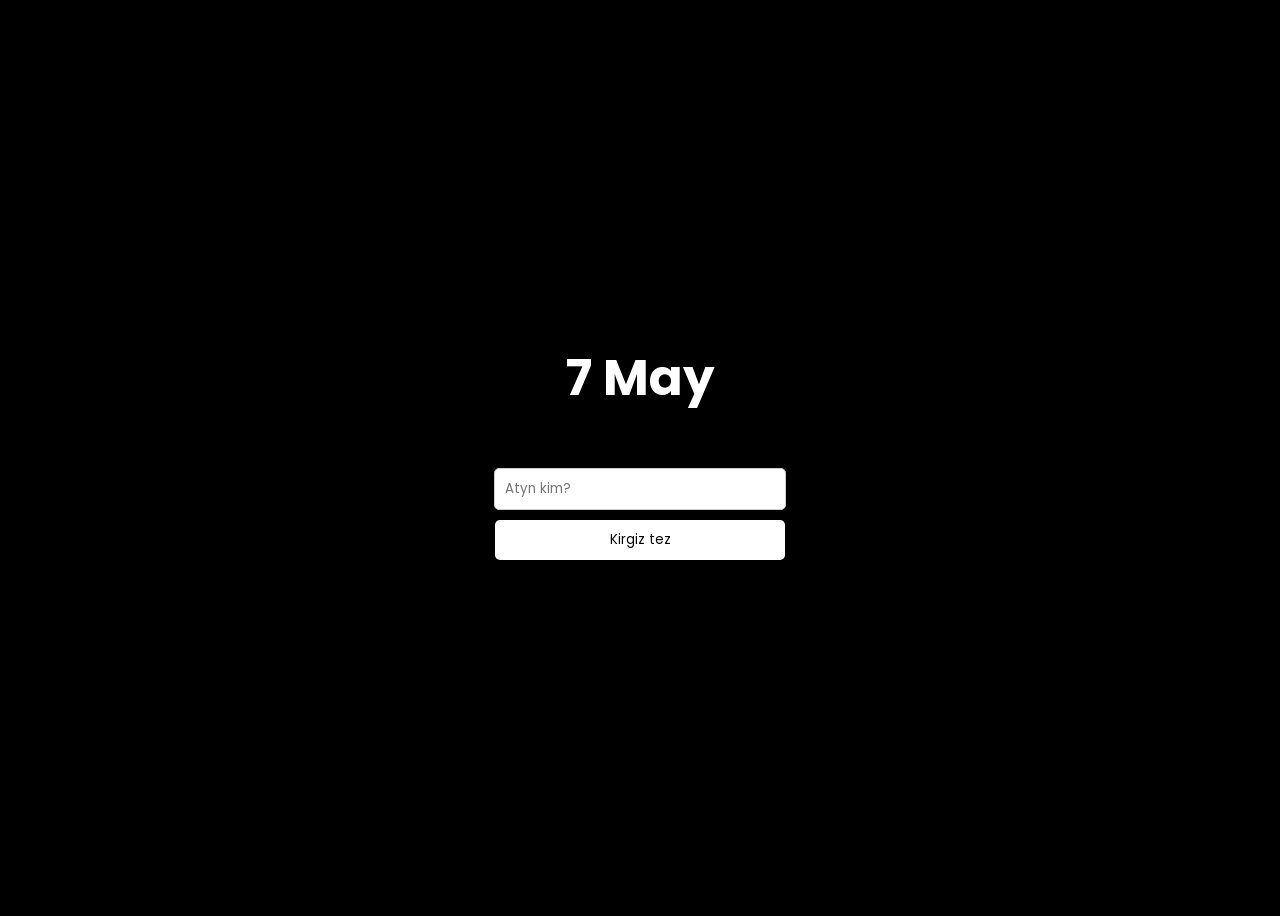
==== index.html @ 554ed7a1 "Add files via upload" ====
<!DOCTYPE html>
<html lang="en">
<head>
    <meta charset="UTF-8">
    <meta name="viewport" content="width=device-width, initial-scale=1.0">
    <link rel="stylesheet" href="style.css">
    <script src="https://cdnjs.cloudflare.com/ajax/libs/gsap/3.5.1/gsap.min.js"></script>
    <title>7 мамыр</title>
</head>
<body>
    <div class="login-container">
        <h2>7 May</h2>
        <form id="loginForm">
            <input type="text" id="username" placeholder="Atyn kim?" required>
            <button type="submit">Kirgiz tez</button>
        </form>
        <p id="errorMessage" style="color: red;"></p>
    </div>

    <script>
        document.getElementById("loginForm").addEventListener("submit", function(event) {
        event.preventDefault(); 
        let username = document.getElementById("username").value.trim(); // Remove spaces
        
        // List of valid names and their respective pages
        let users = {
            "Алихан": "alikhan.html",
            "Айхан": "aikhan.html",
            "Бейбарыс": "bib.html",
            "Ержалғас": "erj.html",
            "Берік": "ber.html",
            "Нурбек": "nur.html",
            "Заңғар": "zan.html",
            "Бахтияр": "baha.html",
            "Нұрсұлтан": "nurs.html",
            "Бименде": "bim.html",
            "Нұрболат": "nurb.html"
            "Сұлтан": "sult.html",
            "Арымбай Дидар": "did.html",
            "Тимур": "tim.html",
            "Жарылқасын": "jar.html",
            "Базарбай": "baz.html",
            "Мухитов Дидар": "dida.html",
            "Суиндик": "sui.html",
        };

        // Redirect if the name exists in the list
        if (users[username]) {
            window.location.href = users[username];
        } else {
            document.getElementById("errorMessage").textContent = "Атынды дұрыс жазшиш";
        }
        });

        gsap.from('.login-container', {opacity: 0, duration: 1, delay:1, y: 30});
    </script>
</body>
</html>
---- style.css ----
@import url('https://fonts.googleapis.com/css2?family=Poppins:wght@400;500;600&display=swap');
body {
    font-family: 'Poppins', sans-serif;
    background-color: #000000;
    display: flex;
    justify-content: center;
    align-items: center;
    height: 100vh;
}
.login-container {
    background: black;
    color: white;
    padding: 20px;
    border-radius: 8px;
    box-shadow: 0 0 10px rgba(0, 0, 0, 0.1);
    width: 300px;
    text-align: center;
}
input {
    width: 90%;
    padding: 10px;
    margin: 10px 0;
    border: 1px solid #ccc;
    border-radius: 5px;
    font-family: 'Poppins', sans-serif;;
}
button {
    width: 290px;
    font-family: 'Poppins', sans-serif;;
    padding: 10px;
    background-color: white;
    color: black;
    border: none;
    border-radius: 5px;
    cursor: pointer;
}
button:hover {
    background-color: #ccc;
}
h2{
    font-size: 50px;
    margin-left: 0px;
    margin-top: 1px;
}
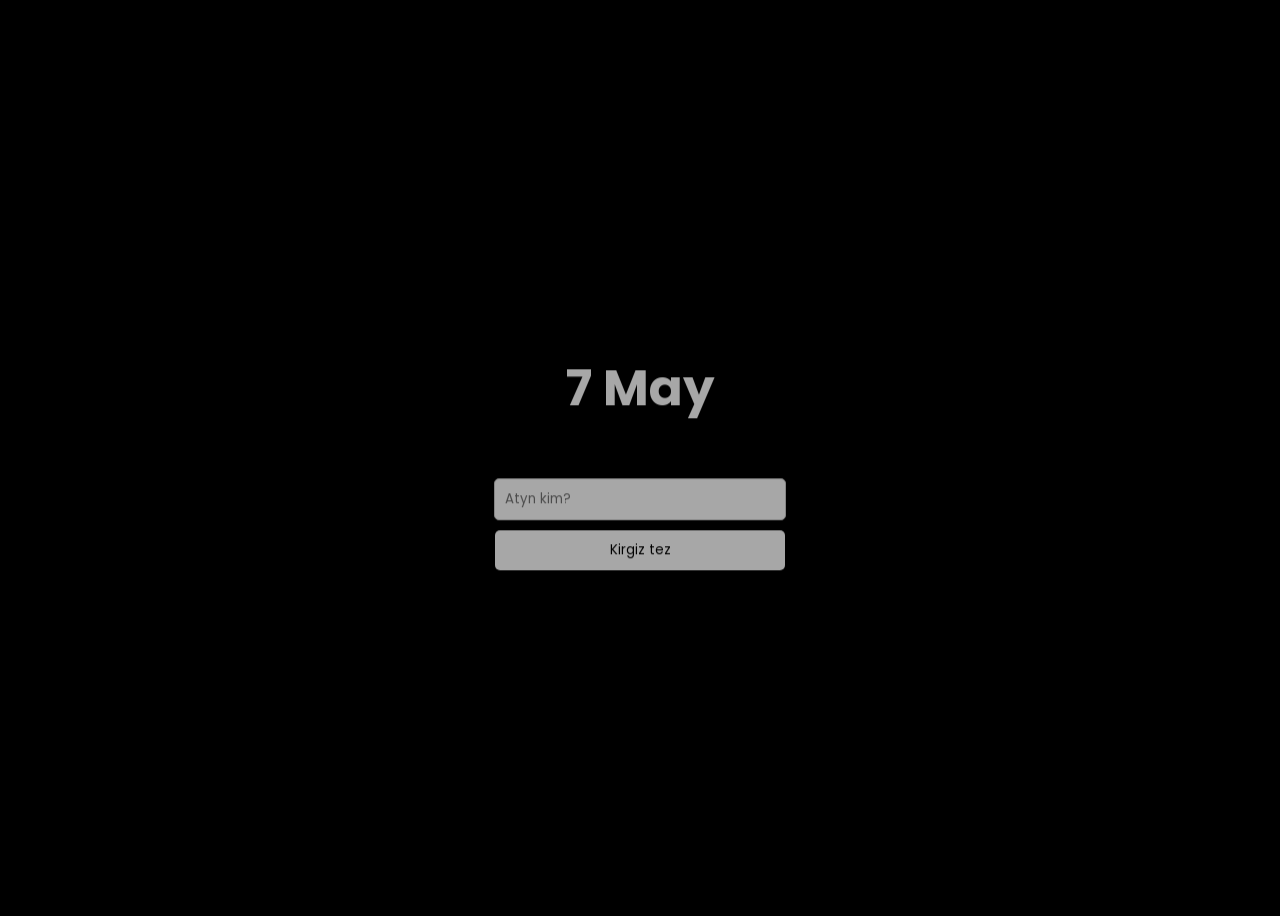
==== commit b73621ef: "Update index.html" ====
--- a/index.html
+++ b/index.html
@@ -34,13 +34,13 @@
             "Бахтияр": "baha.html",
             "Нұрсұлтан": "nurs.html",
             "Бименде": "bim.html",
-            "Нұрболат": "nurb.html"
+            "Нұрболат": "nurb.html",
             "Сұлтан": "sult.html",
-            "Арымбай Дидар": "did.html",
+            "Арымбай": "did.html",
             "Тимур": "tim.html",
             "Жарылқасын": "jar.html",
             "Базарбай": "baz.html",
-            "Мухитов Дидар": "dida.html",
+            "Мухитов": "dida.html",
             "Суиндик": "sui.html",
         };
 
@@ -55,4 +55,4 @@
         gsap.from('.login-container', {opacity: 0, duration: 1, delay:1, y: 30});
     </script>
 </body>
-</html>+</html>
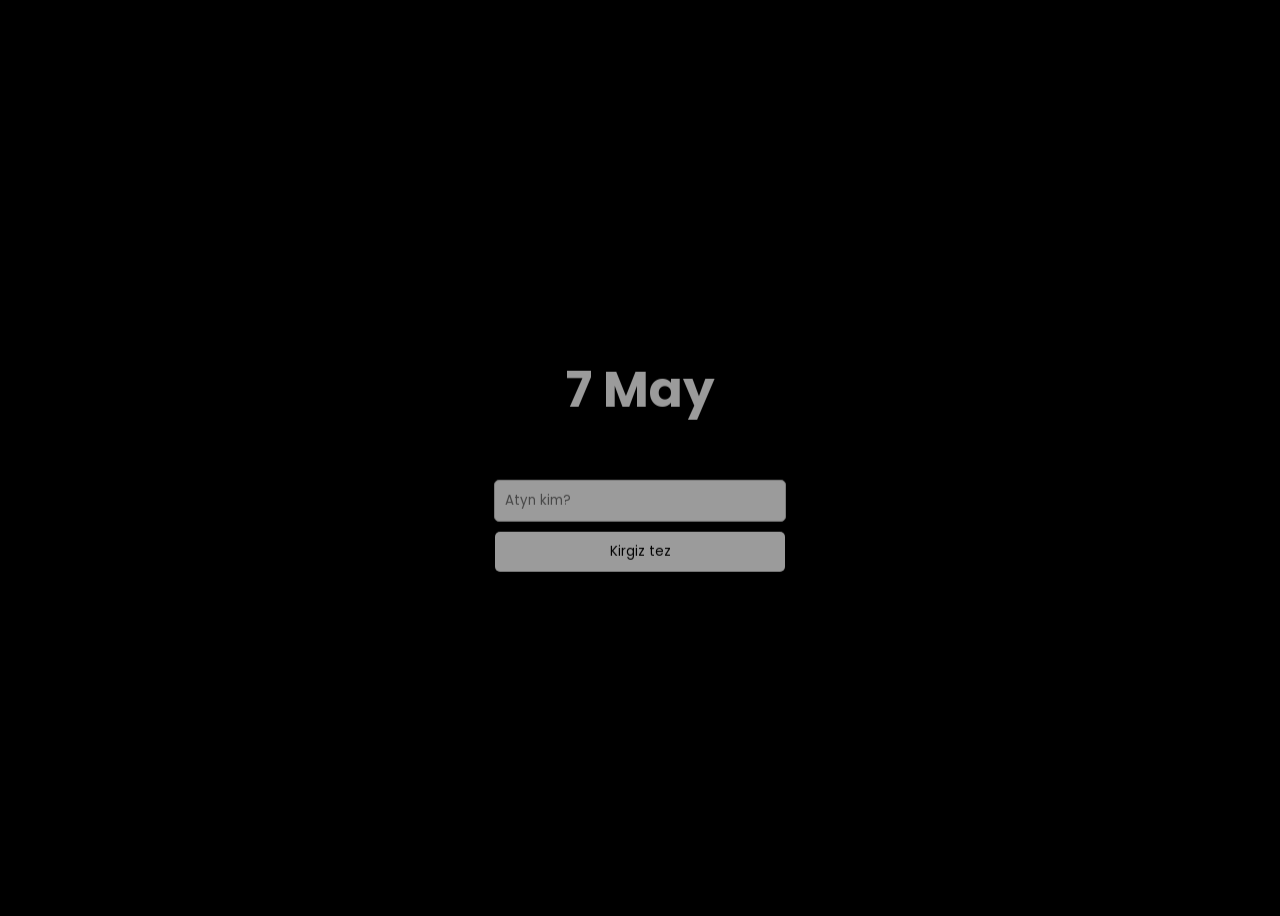
==== commit 6bdc7bbf: "Update index.html" ====
--- a/index.html
+++ b/index.html
@@ -36,11 +36,11 @@
             "Бименде": "bim.html",
             "Нұрболат": "nurb.html",
             "Сұлтан": "sult.html",
-            "Арымбай": "did.html",
+            "Арымбай Дидар": "did.html",
             "Тимур": "tim.html",
             "Жарылқасын": "jar.html",
             "Базарбай": "baz.html",
-            "Мухитов": "dida.html",
+            "Мухитов Дидар": "dida.html",
             "Суиндик": "sui.html",
         };
 
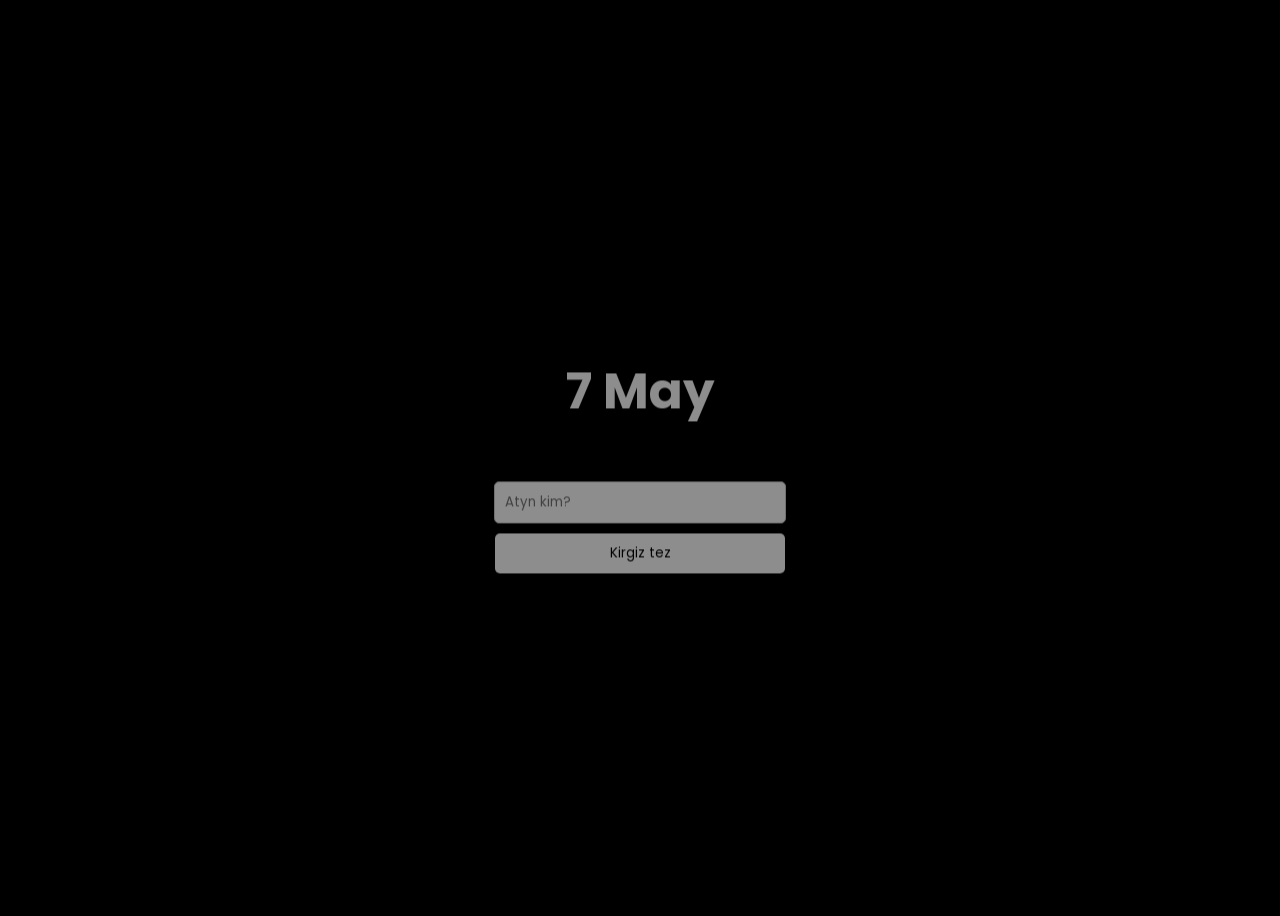
==== commit 101ce57b: "Update index.html" ====
--- a/index.html
+++ b/index.html
@@ -41,7 +41,7 @@
             "Жарылқасын": "jar.html",
             "Базарбай": "baz.html",
             "Мухитов Дидар": "dida.html",
-            "Суиндик": "sui.html",
+            "Сүйімдік": "sui.html",
         };
 
         // Redirect if the name exists in the list
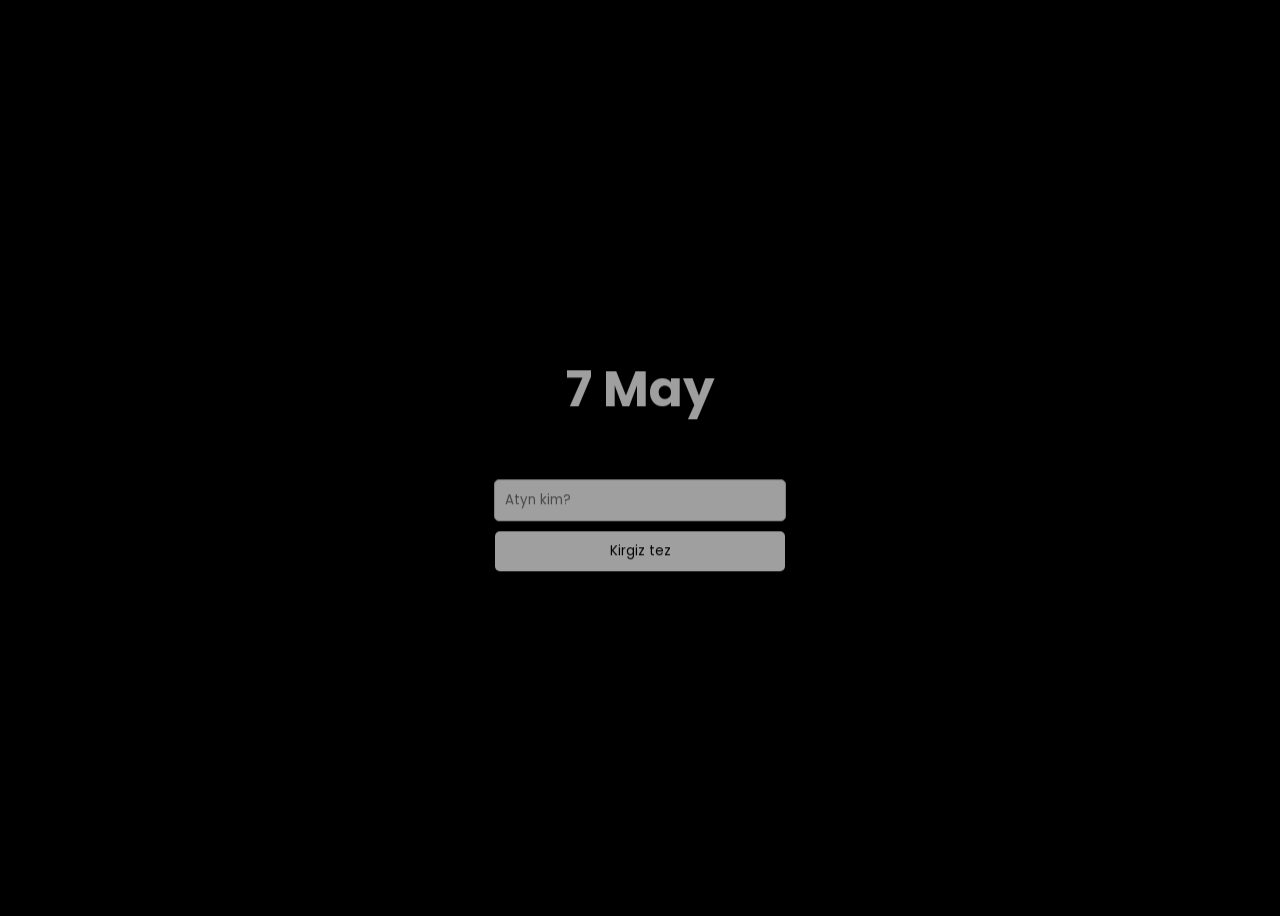
==== commit 0fbae84b: "Update index.html" ====
--- a/index.html
+++ b/index.html
@@ -42,6 +42,7 @@
             "Базарбай": "baz.html",
             "Мухитов Дидар": "dida.html",
             "Сүйімдік": "sui.html",
+            "Досым": "dos.html"
         };
 
         // Redirect if the name exists in the list
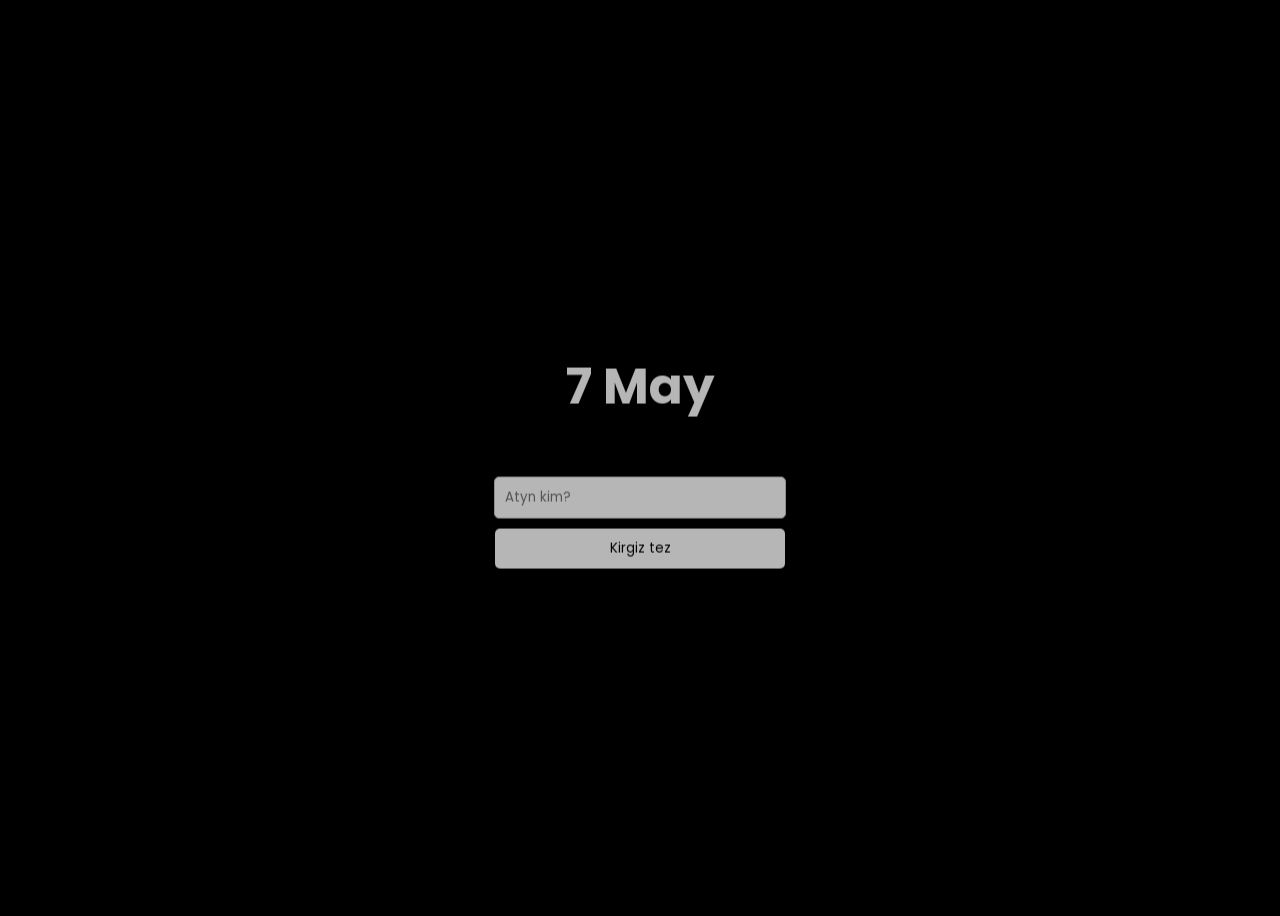
==== commit 9375766c: "Update index.html" ====
--- a/index.html
+++ b/index.html
@@ -42,7 +42,9 @@
             "Базарбай": "baz.html",
             "Мухитов Дидар": "dida.html",
             "Сүйімдік": "sui.html",
-            "Досым": "dos.html"
+            "Досым": "dos.html",
+            "Жансерік":"jans.html",
+            "Қуат":"kuat.html"
         };
 
         // Redirect if the name exists in the list
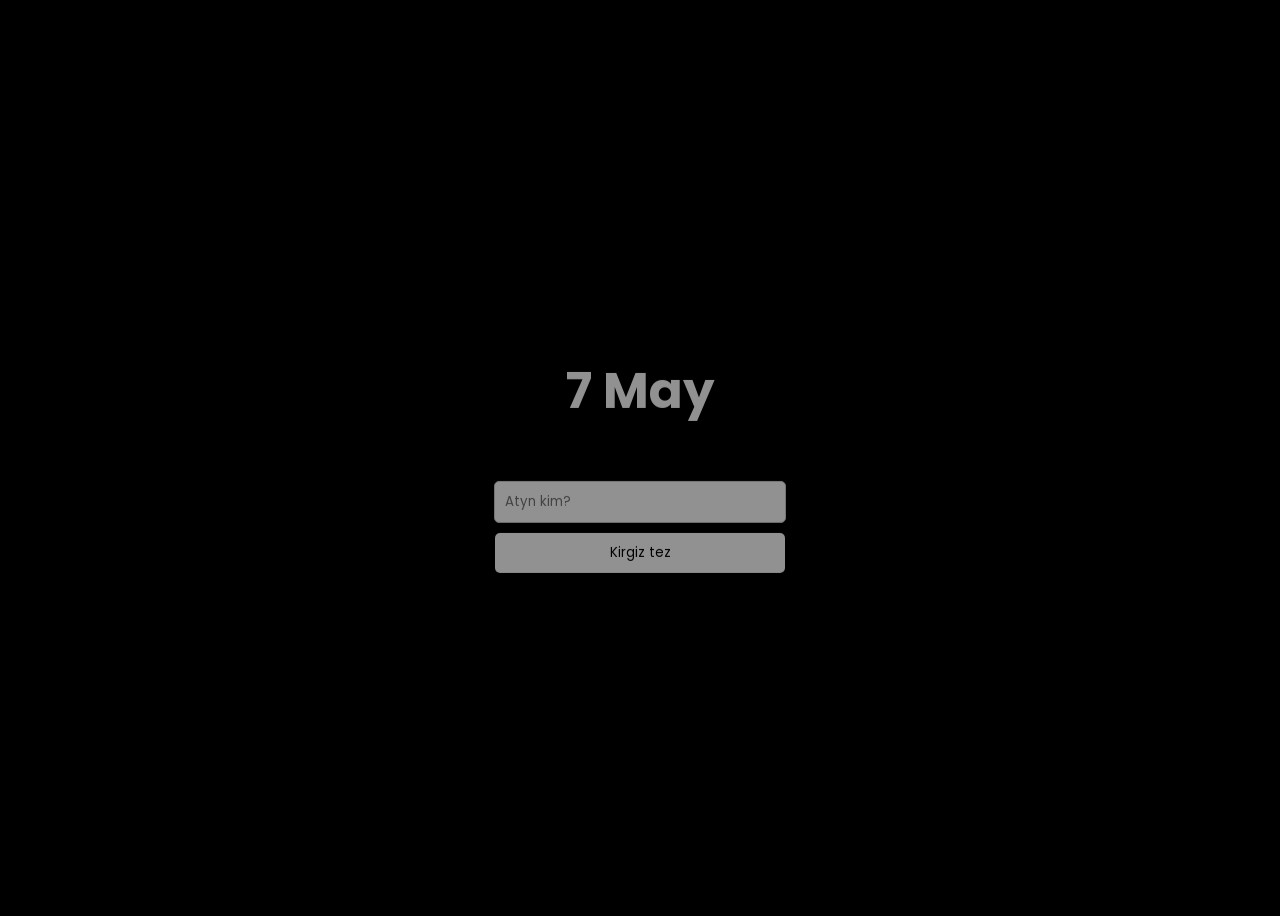
==== commit 0728d405: "Update index.html" ====
--- a/index.html
+++ b/index.html
@@ -41,7 +41,7 @@
             "Жарылқасын": "jar.html",
             "Базарбай": "baz.html",
             "Мухитов Дидар": "dida.html",
-            "Сүйімдік": "sui.html",
+            "Сүйіндік": "sui.html",
             "Досым": "dos.html",
             "Жансерік":"jans.html",
             "Қуат":"kuat.html"
